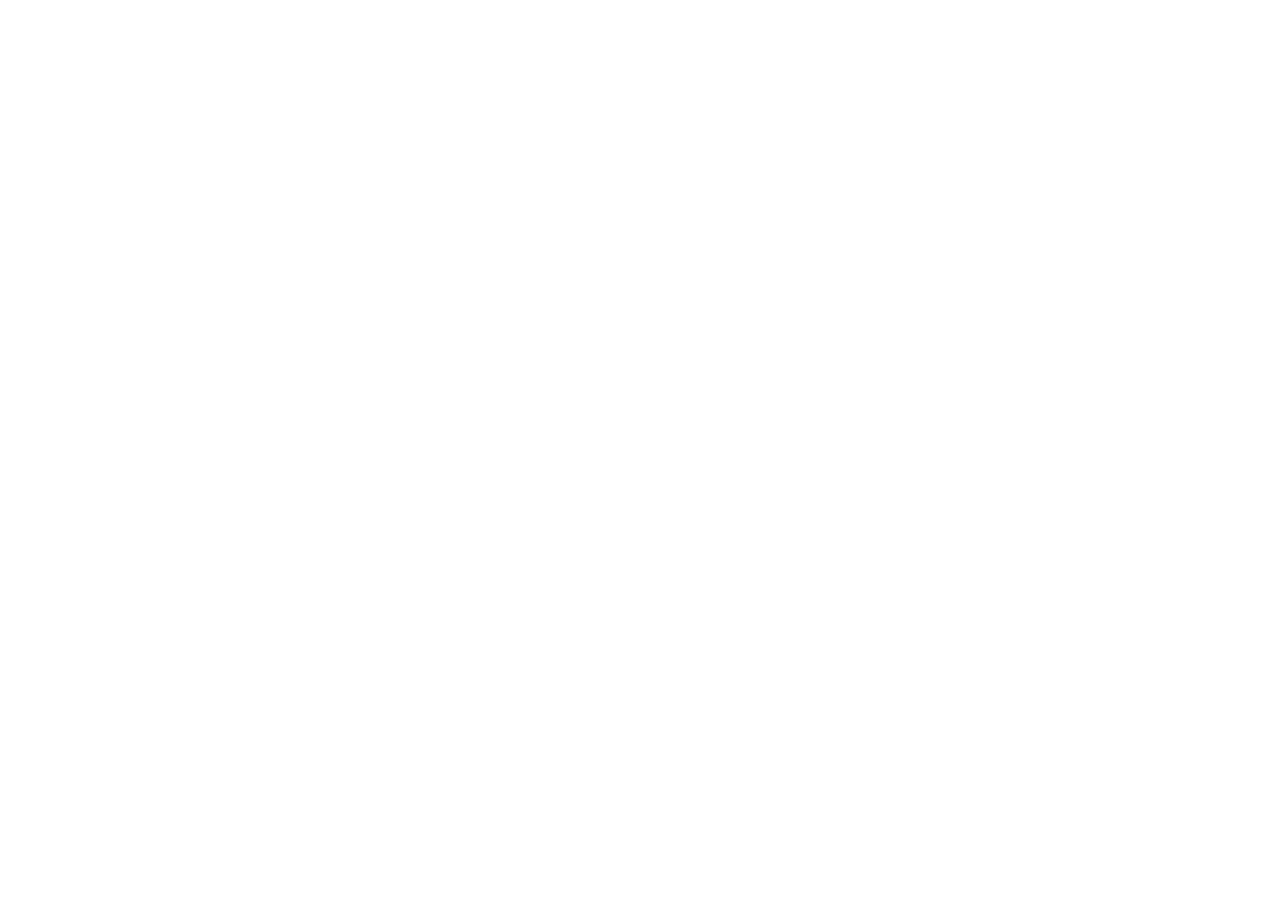
==== index.html @ ff7906b9 "Criei a pagina principal" ====
<!DOCTYPE html>
<html lang="pt-br">
<head>
    <meta charset="UTF-8">
    <meta name="viewport" content="width=device-width, initial-scale=1.0">
    <link rel="shortcut icon" href="favicon.ico" type="image/x-icon">
    <title>Projeto Redes Sociais</title>
</head>
<body>
    
</body>
</html>
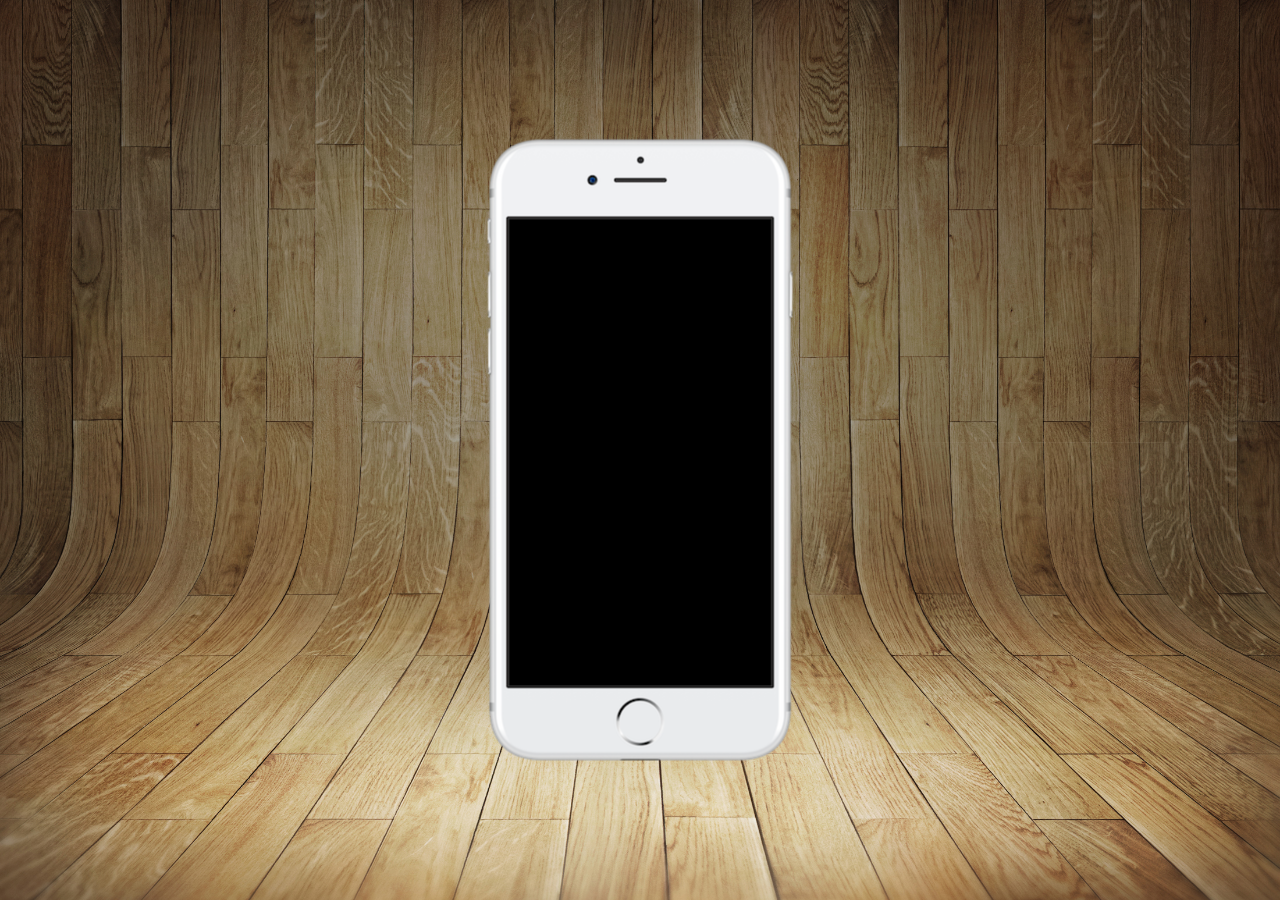
==== commit 75faa897: "criação do arquivo .css" ====
--- a/index.html
+++ b/index.html
@@ -4,9 +4,17 @@
     <meta charset="UTF-8">
     <meta name="viewport" content="width=device-width, initial-scale=1.0">
     <link rel="shortcut icon" href="favicon.ico" type="image/x-icon">
+    <link rel="stylesheet" href="styles/style.css">
     <title>Projeto Redes Sociais</title>
 </head>
 <body>
-    
+    <main>
+        <section id="telefone">
+            
+        </section>
+        <section id="redes-sociais">
+
+        </section>
+    </main>
 </body>
 </html>--- a/styles/style.css
+++ b/styles/style.css
@@ -0,0 +1,33 @@
+@charset "UTF-8";
+
+* {
+    margin: 0px;
+    padding: 0px;
+    font-family: Arial, Helvetica, sans-serif;
+}
+
+html, body {
+    height: 100vh;
+    width: 100vw;
+}
+
+body {
+    background: url("../images/fundo-madeira.jpg") no-repeat top center;
+    background-size: cover;
+    background-attachment: fixed;
+}
+
+main {
+    position: relative;
+    height: 100vh;
+}
+
+#telefone {
+    position: absolute;
+    top: 50%;
+    left: 50%;
+    transform: translate(-50%, -50%);
+    height: 627px;
+    width: 311px;
+    background: url("../images/frame-iphone.png") no-repeat;
+}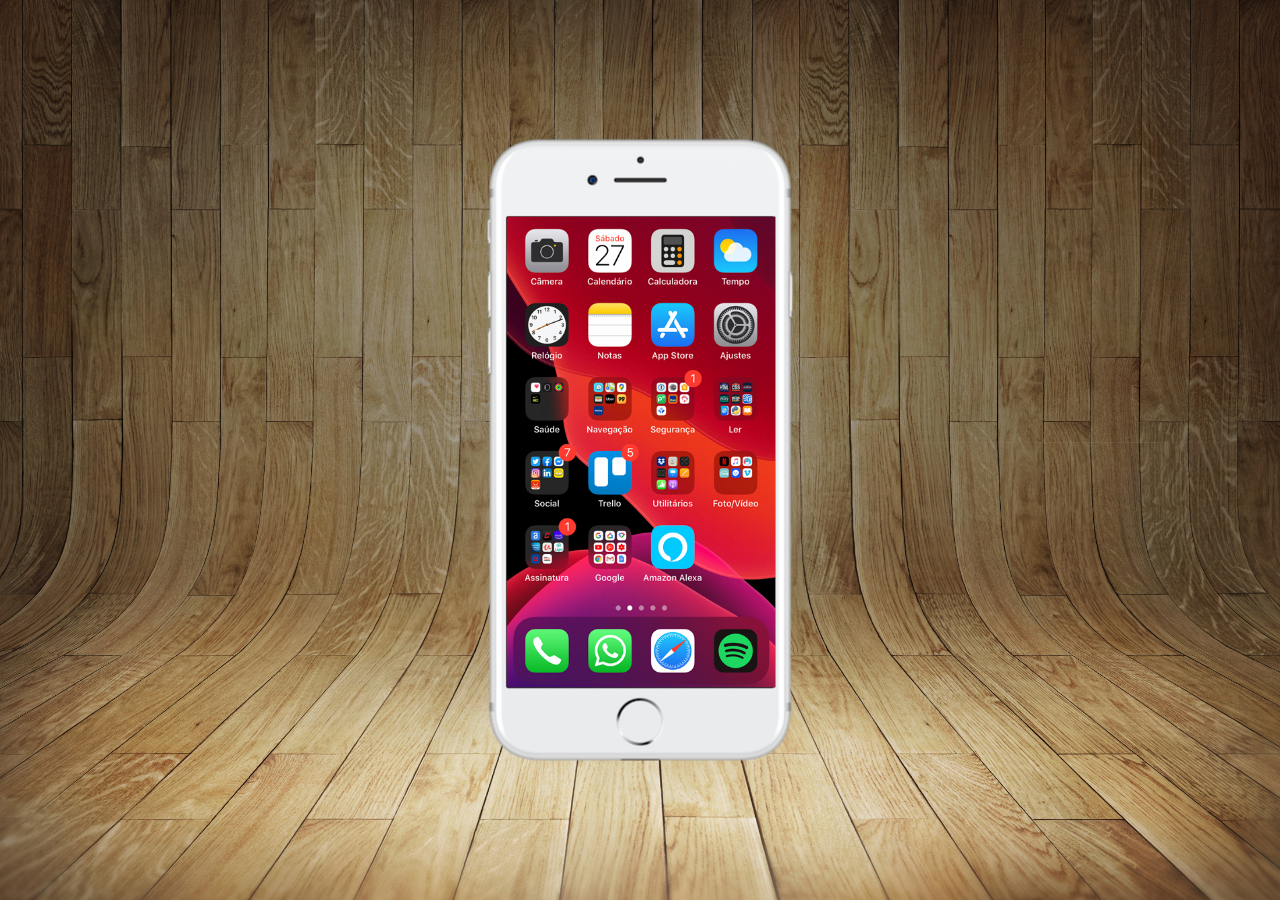
==== commit 0e43baa7: "criei a tela home" ====
--- a/index.html
+++ b/index.html
@@ -10,7 +10,9 @@
 <body>
     <main>
         <section id="telefone">
-            
+            <iframe src="home.html" name="tela" id="tela" frameborder="0">
+
+            </iframe>
         </section>
         <section id="redes-sociais">
 
--- a/styles/style.css
+++ b/styles/style.css
@@ -30,4 +30,12 @@
     height: 627px;
     width: 311px;
     background: url("../images/frame-iphone.png") no-repeat;
+}
+
+#tela {
+    position: relative;
+    top: 80px;
+    left: 22px;
+    width: 269px;
+    height: 471px;
 }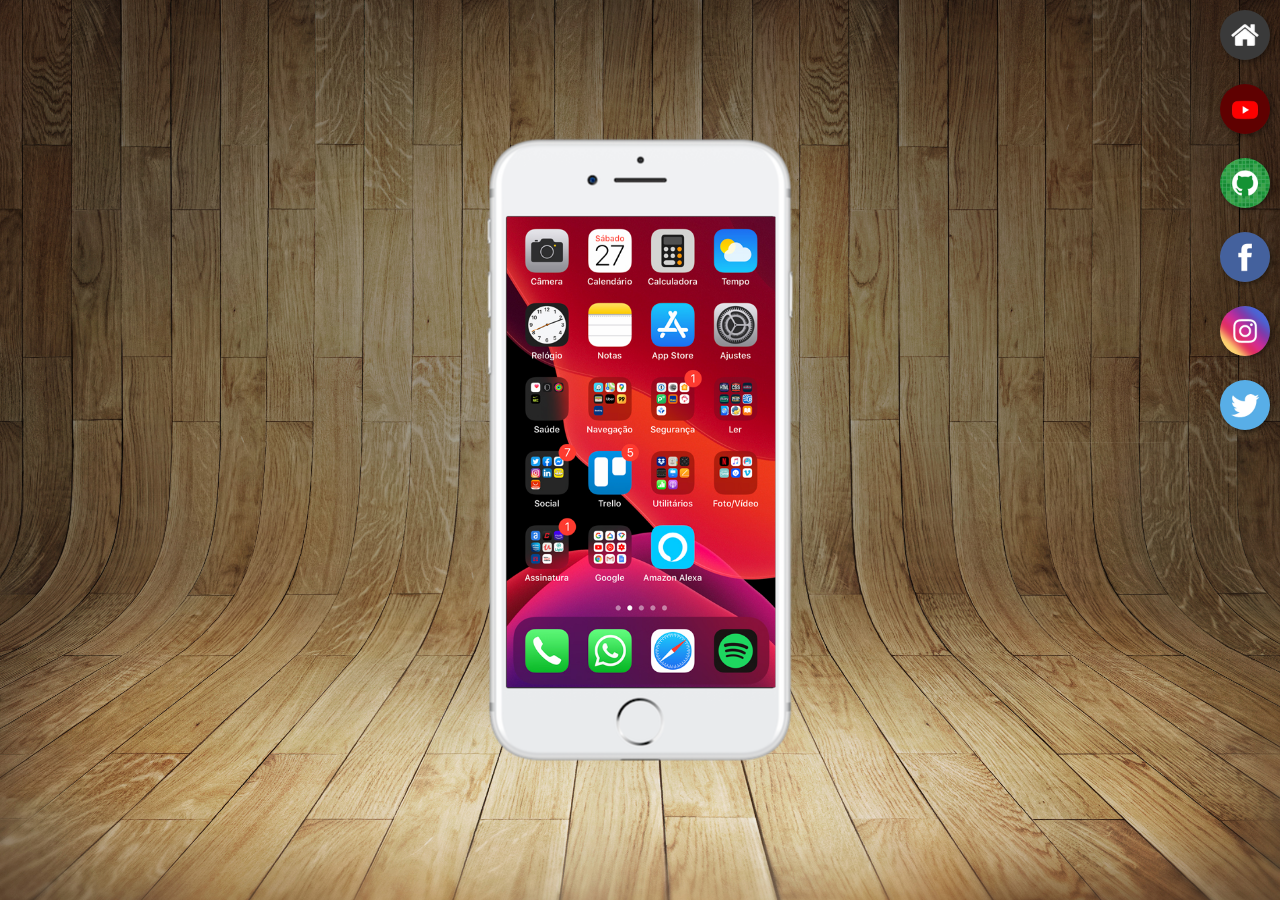
==== commit f8606f4a: "criei o menu lateral" ====
--- a/index.html
+++ b/index.html
@@ -15,7 +15,12 @@
             </iframe>
         </section>
         <section id="redes-sociais">
-
+            <a href="" target="tela"><img src="images/logo-home.jpg" alt="Página Inicial"></a><br>
+            <a href="" target="tela"><img src="images/logo-youtube.jpg" alt="YouTube"></a><br>
+            <a href="" target="tela"><img src="images/logo-github.jpg" alt="GitHub"></a><br>
+            <a href="" target="tela"><img src="images/logo-facebook.jpg" alt="Facebook"></a><br>
+            <a href="" target="tela"><img src="images/logo-instagram.jpg" alt="Instagram"></a><br>
+            <a href="" target="tela"><img src="images/logo-twitter.jpg" alt="Twitter"></a>
         </section>
     </main>
 </body>
--- a/styles/style.css
+++ b/styles/style.css
@@ -38,4 +38,23 @@
     left: 22px;
     width: 269px;
     height: 471px;
+}
+
+#redes-sociais {
+    text-align: right;
+}
+
+#redes-sociais img {
+    width: 50px;
+    margin: 10px;
+    border-radius: 50%;
+    box-shadow: 2px 2px 5px rgba(0, 0, 0, 0.404);
+    box-sizing: border-box;
+}
+
+img:hover {
+    border: 2px solid rgba(255, 255, 255, 0.300);
+    transform: translate(-3px, -3px);
+    box-shadow: 5px 5px 10px rgba(0, 0, 0, 0.630);
+    transition: transform .3s, border .2s;
 }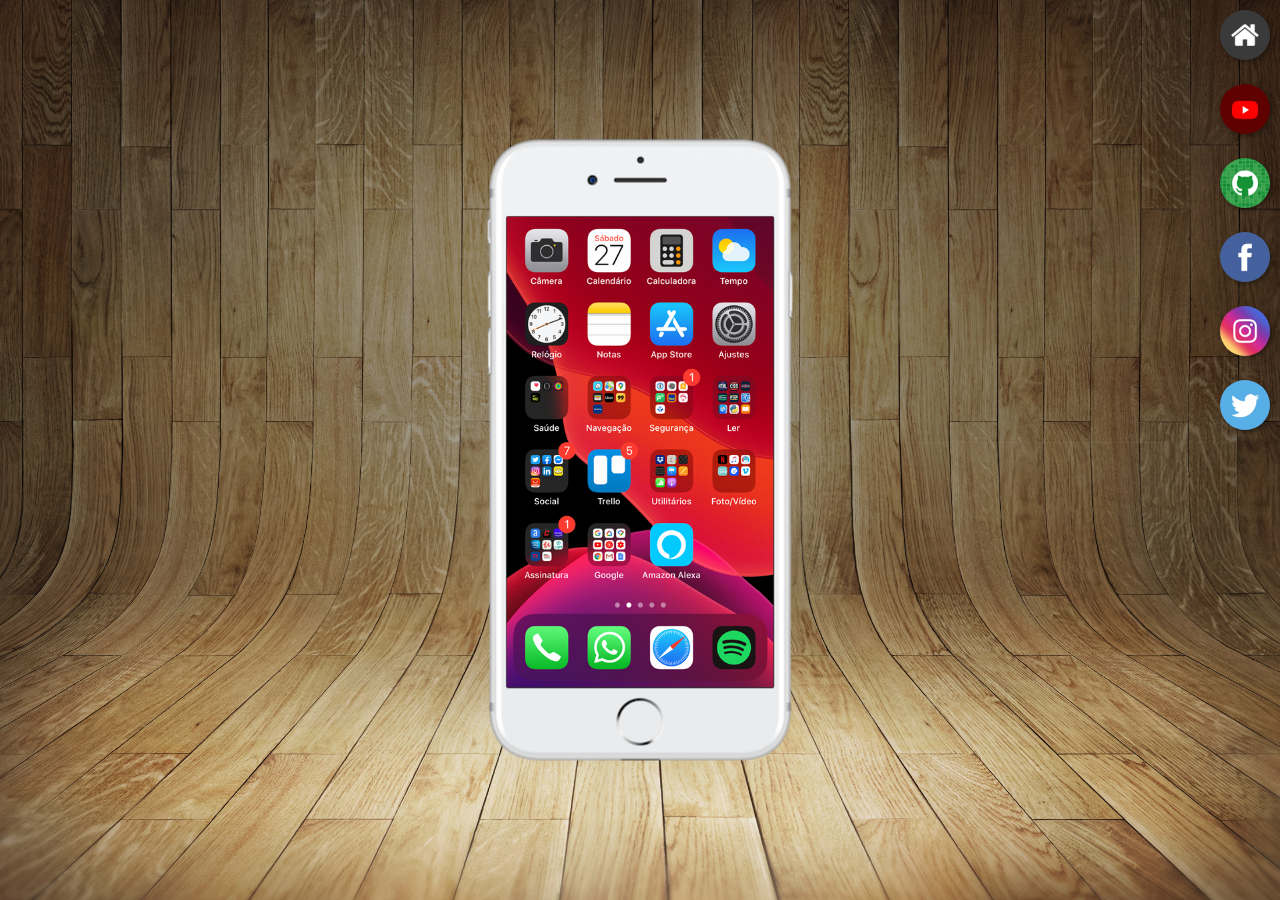
==== commit 18e19445: "criação das paginas das rede sociais." ====
--- a/index.html
+++ b/index.html
@@ -15,12 +15,12 @@
             </iframe>
         </section>
         <section id="redes-sociais">
-            <a href="" target="tela"><img src="images/logo-home.jpg" alt="Página Inicial"></a><br>
-            <a href="" target="tela"><img src="images/logo-youtube.jpg" alt="YouTube"></a><br>
-            <a href="" target="tela"><img src="images/logo-github.jpg" alt="GitHub"></a><br>
-            <a href="" target="tela"><img src="images/logo-facebook.jpg" alt="Facebook"></a><br>
-            <a href="" target="tela"><img src="images/logo-instagram.jpg" alt="Instagram"></a><br>
-            <a href="" target="tela"><img src="images/logo-twitter.jpg" alt="Twitter"></a>
+            <a href="home.html" target="tela"><img src="images/logo-home.jpg" alt="Página Inicial"></a><br>
+            <a href="youtube.html" target="tela"><img src="images/logo-youtube.jpg" alt="YouTube"></a><br>
+            <a href="github.html" target="tela"><img src="images/logo-github.jpg" alt="GitHub"></a><br>
+            <a href="facebook.html" target="tela"><img src="images/logo-facebook.jpg" alt="Facebook"></a><br>
+            <a href="instagram.html" target="tela"><img src="images/logo-instagram.jpg" alt="Instagram"></a><br>
+            <a href="twitter.html" target="tela"><img src="images/logo-twitter.jpg" alt="Twitter"></a>
         </section>
     </main>
 </body>
--- a/styles/style.css
+++ b/styles/style.css
@@ -36,7 +36,7 @@
     position: relative;
     top: 80px;
     left: 22px;
-    width: 269px;
+    width: 267px;
     height: 471px;
 }
 
